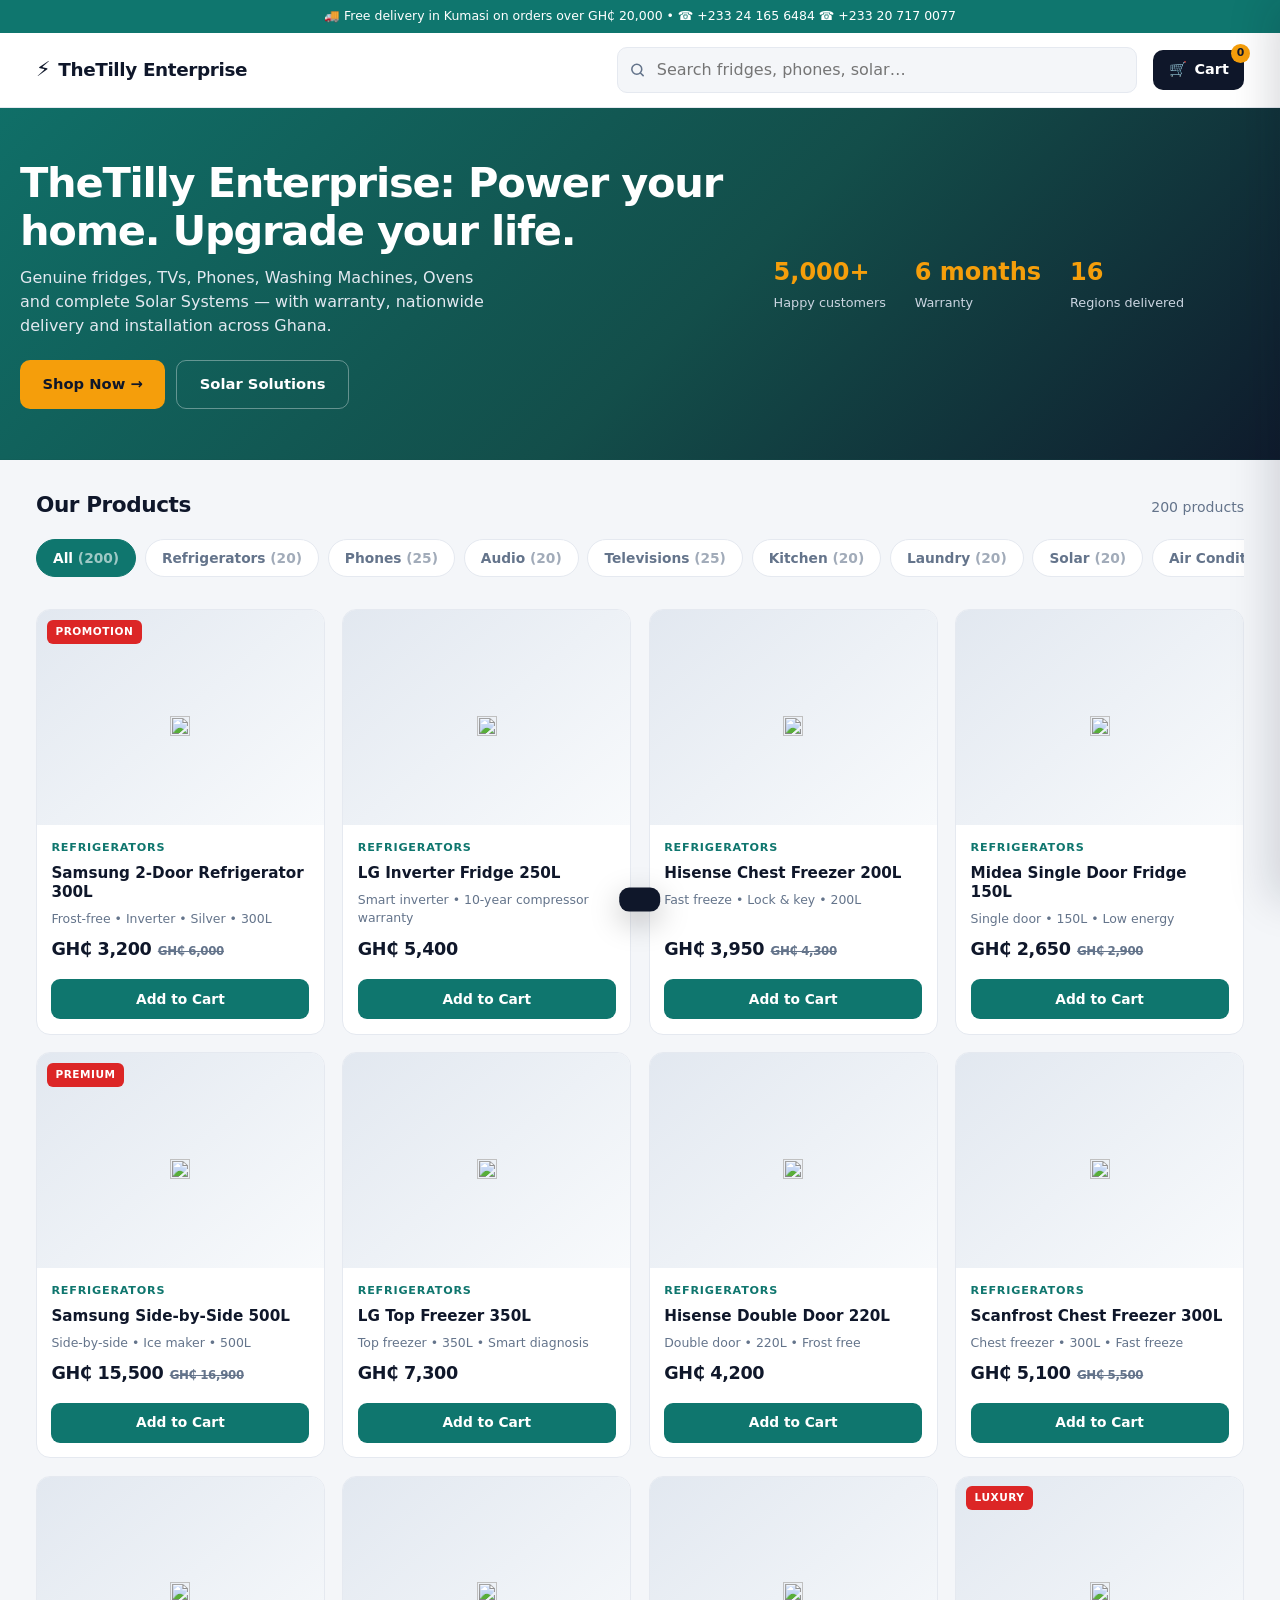
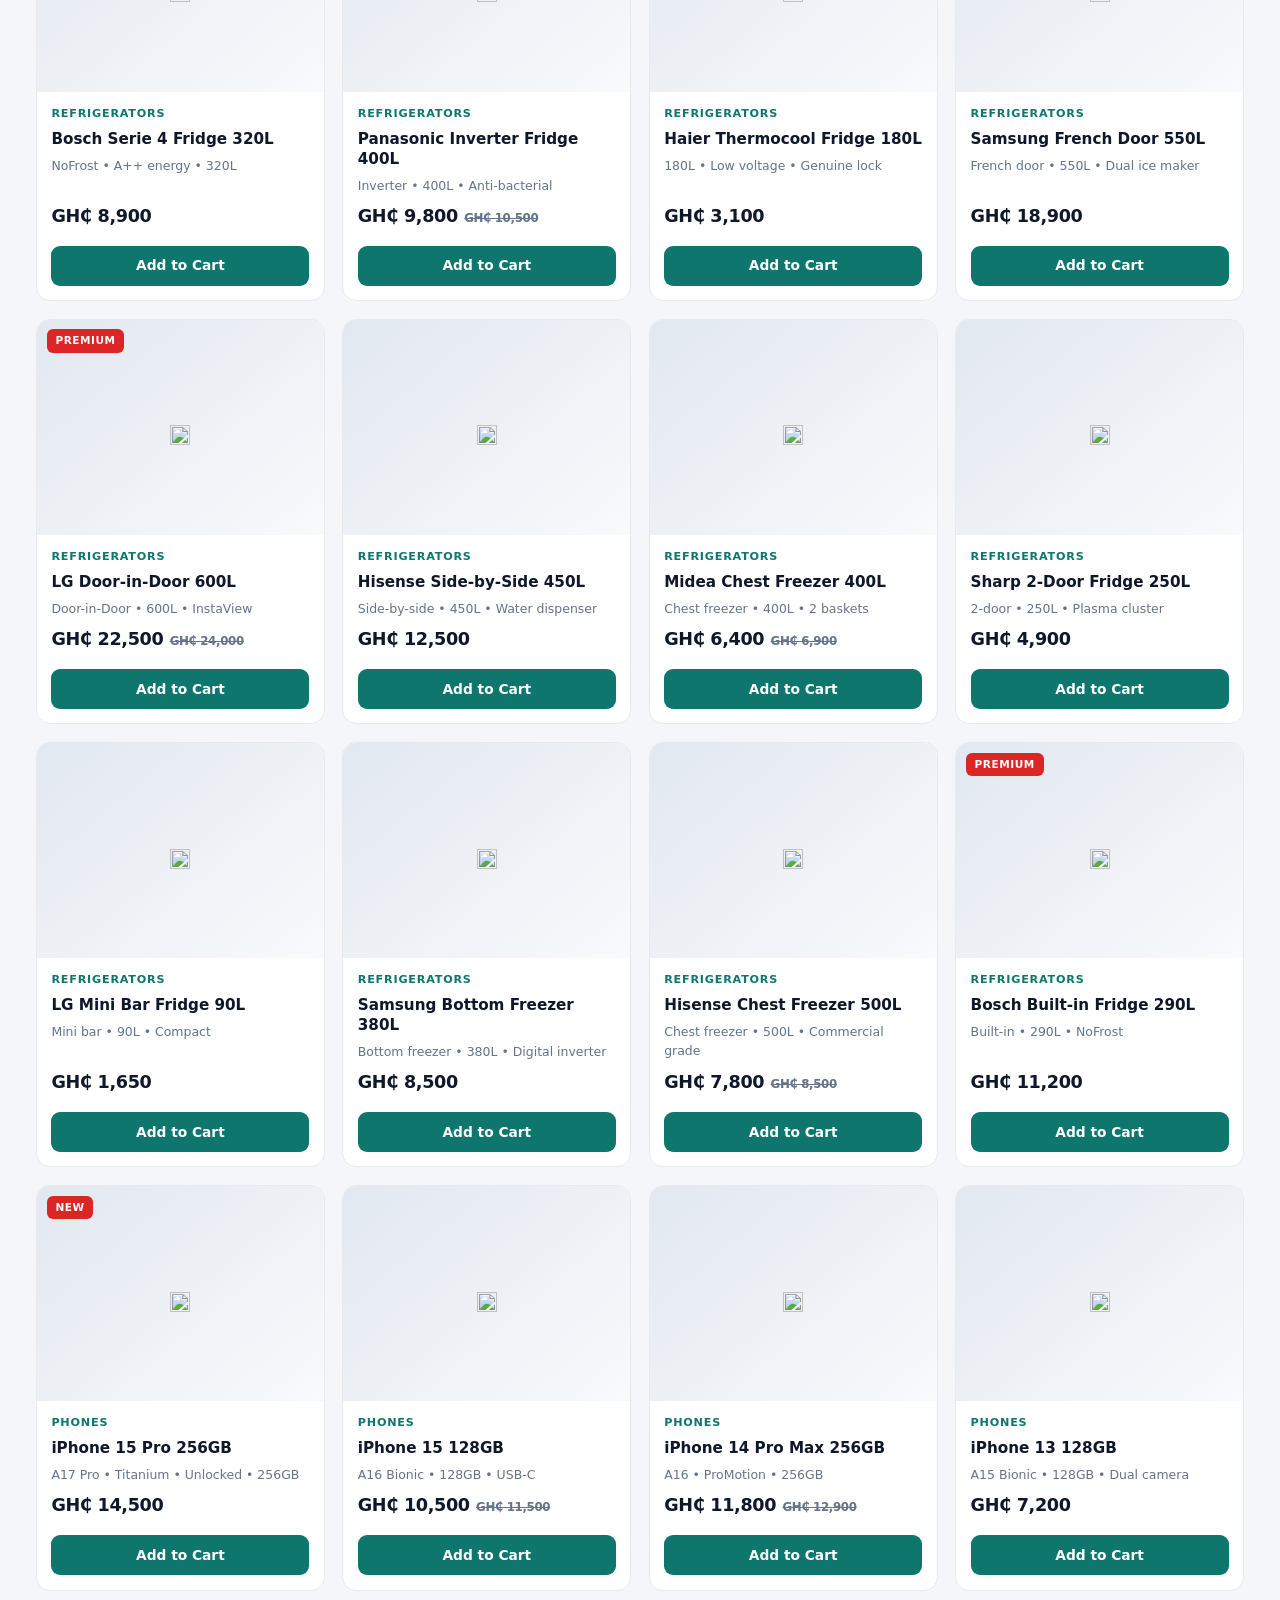
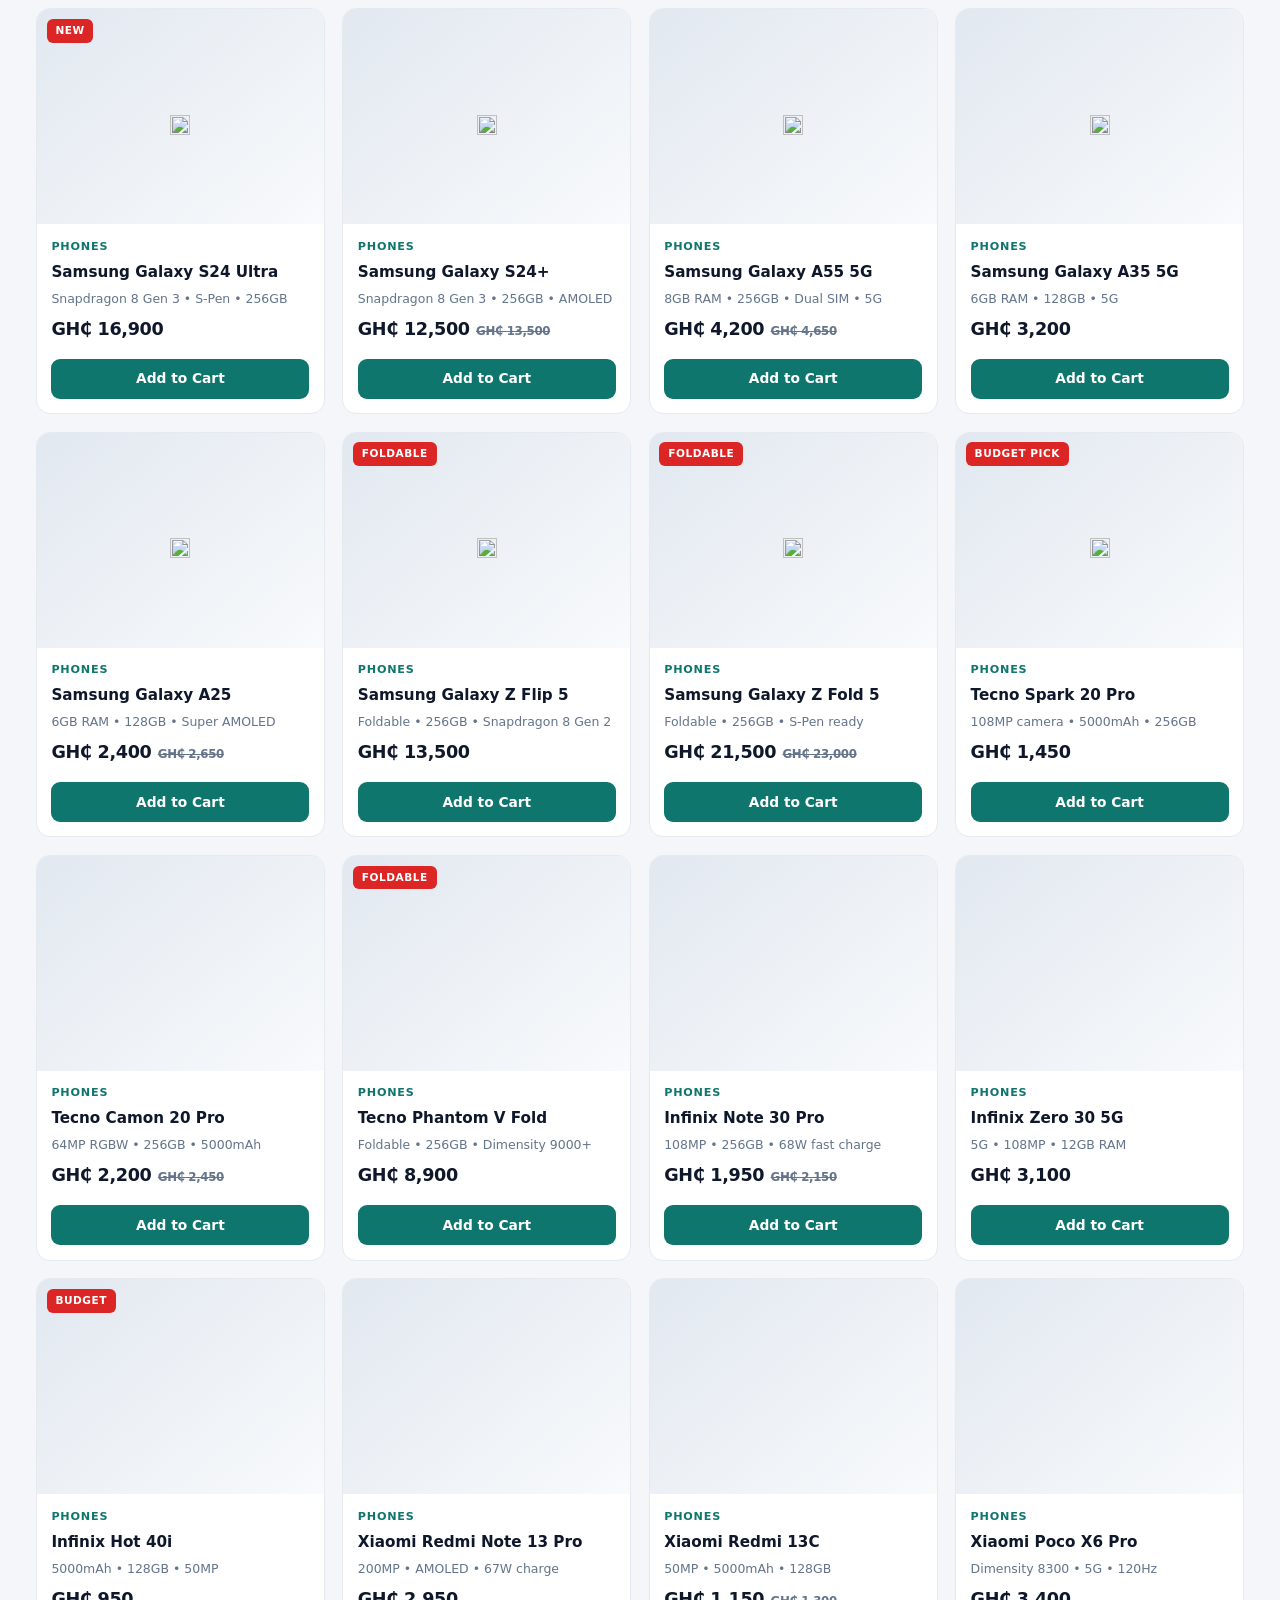
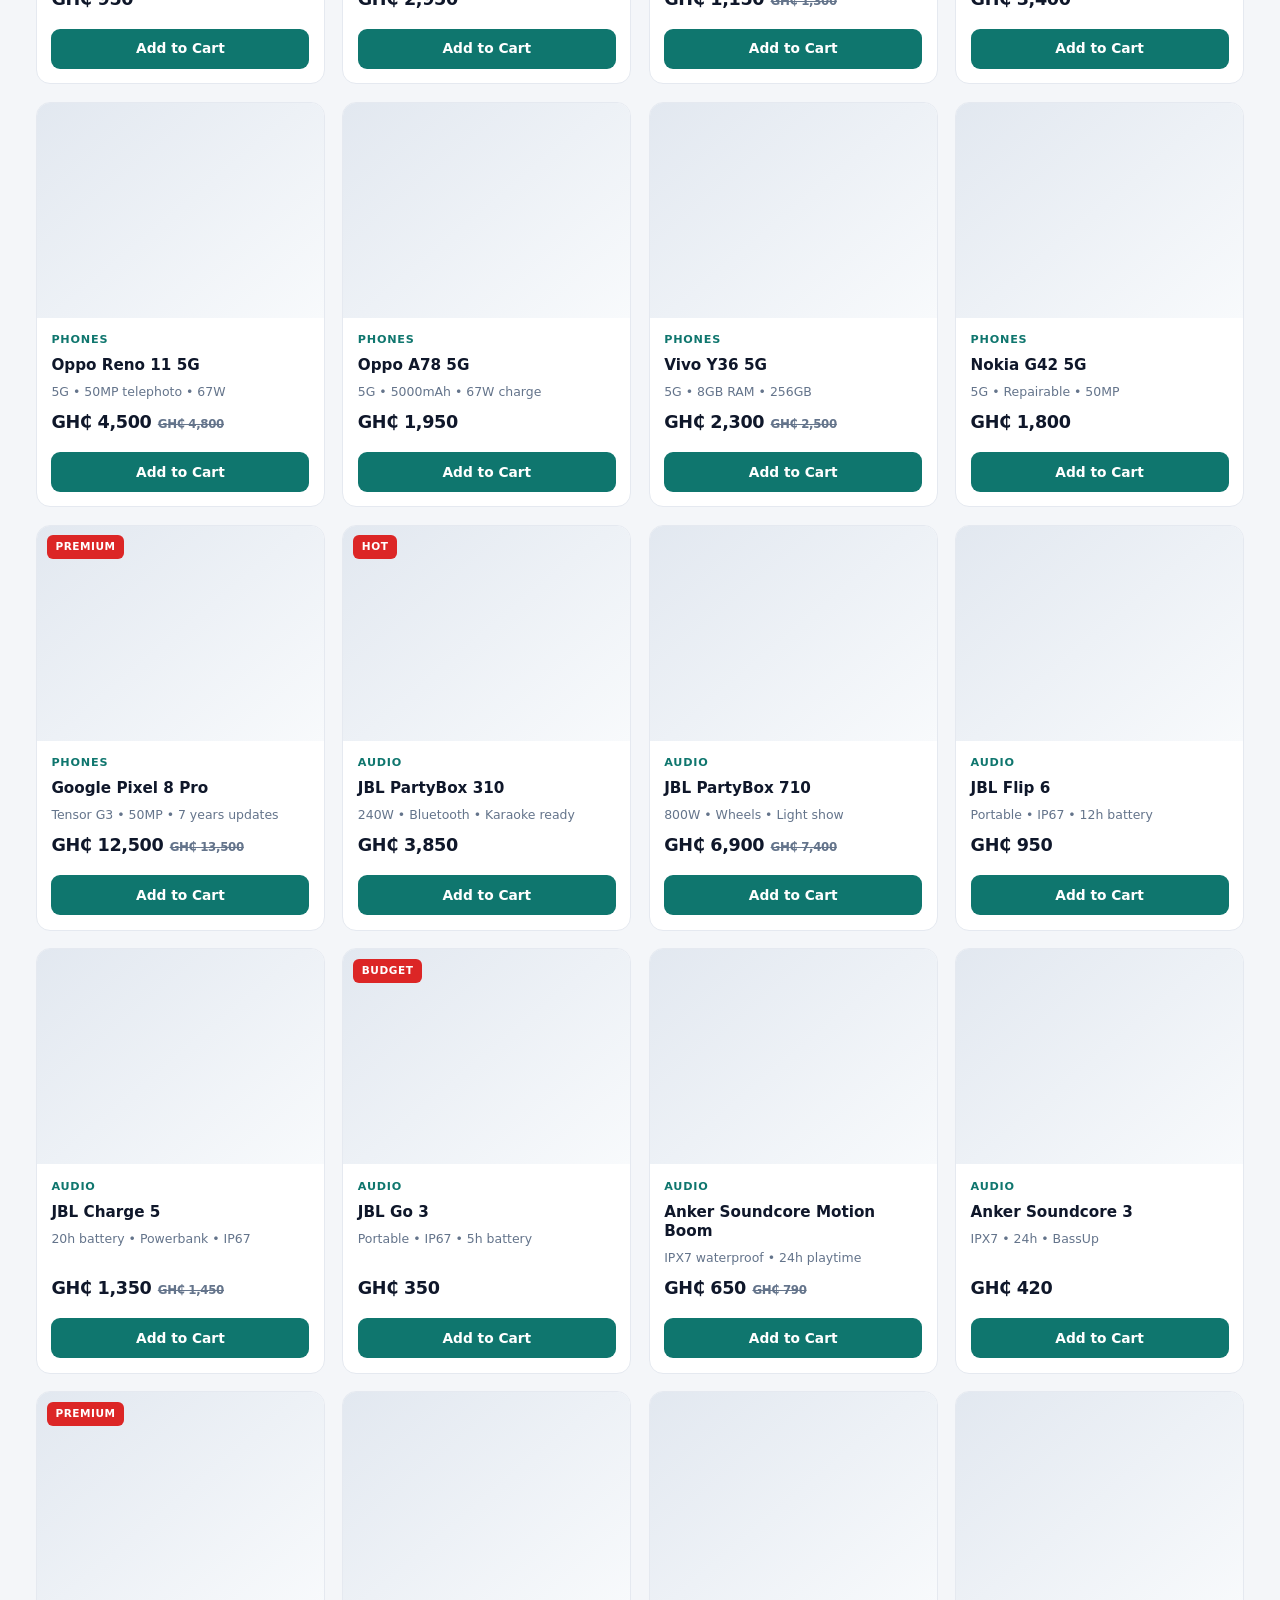
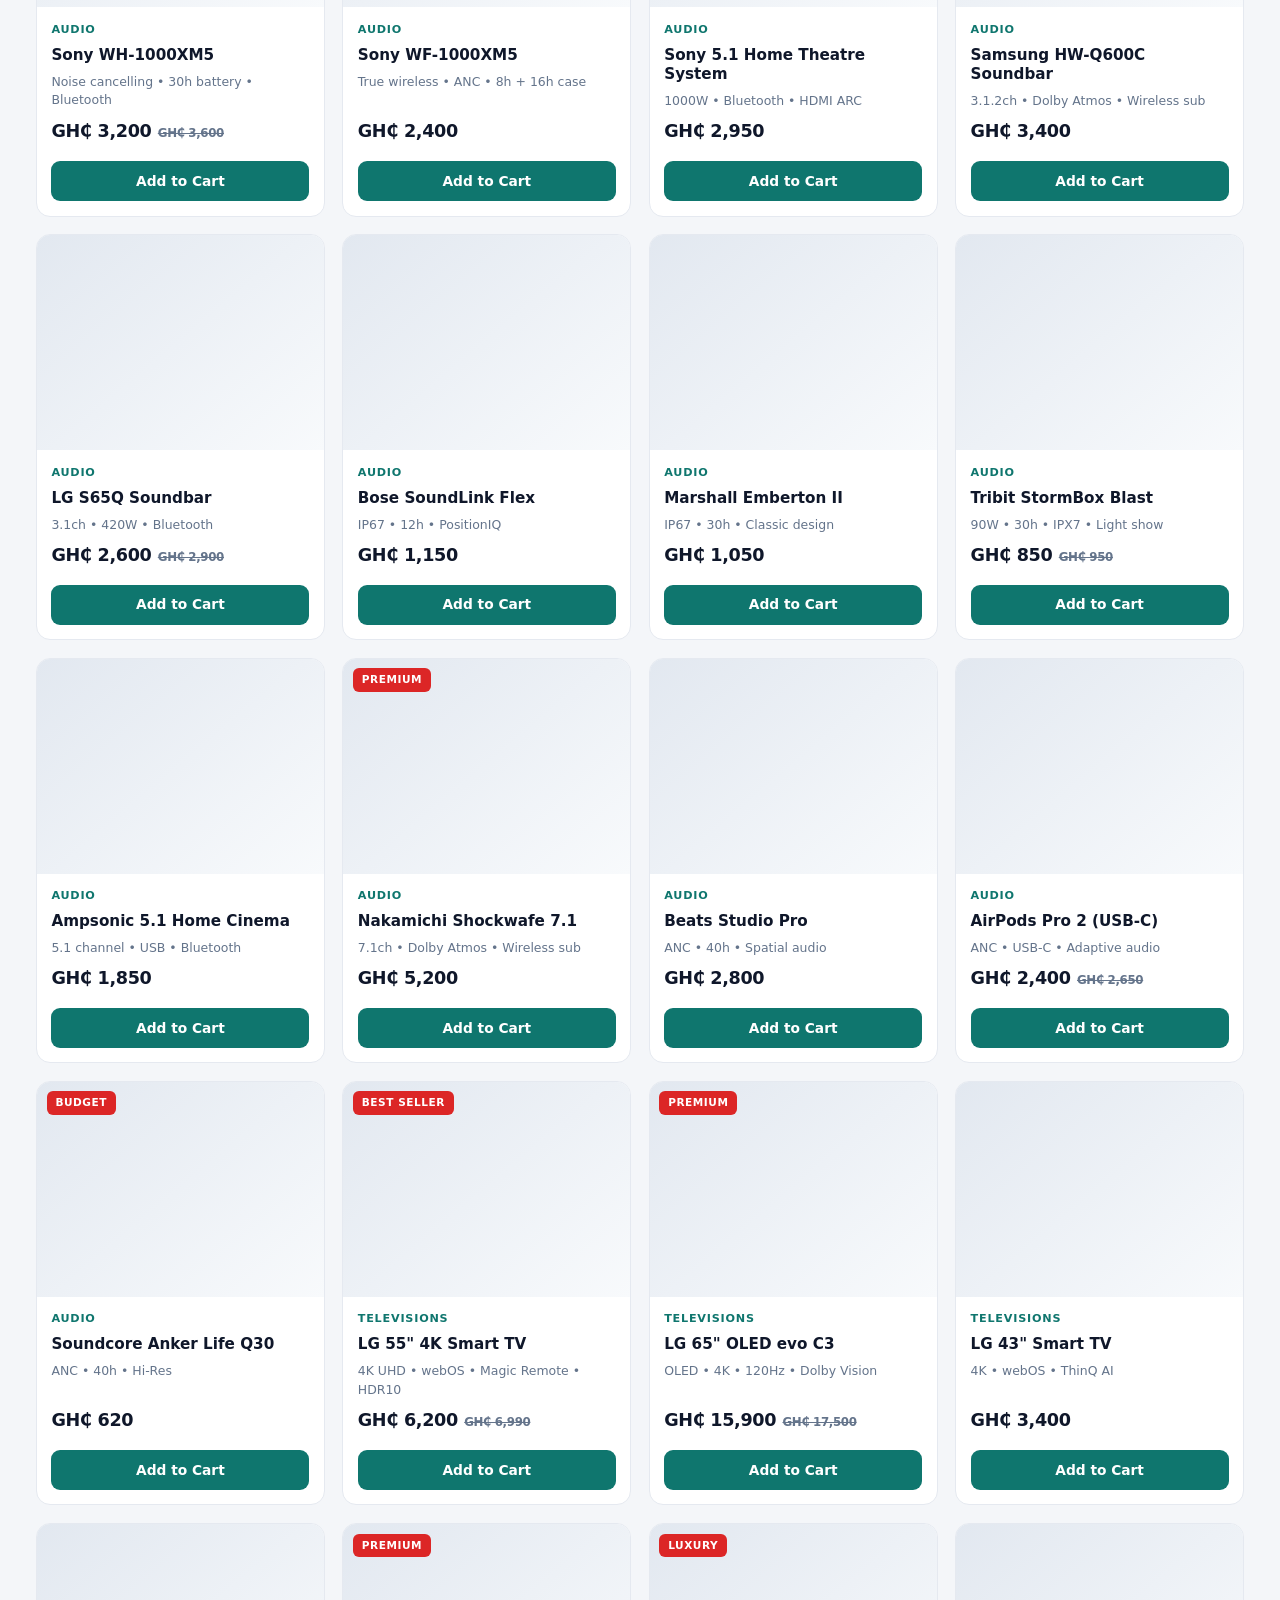
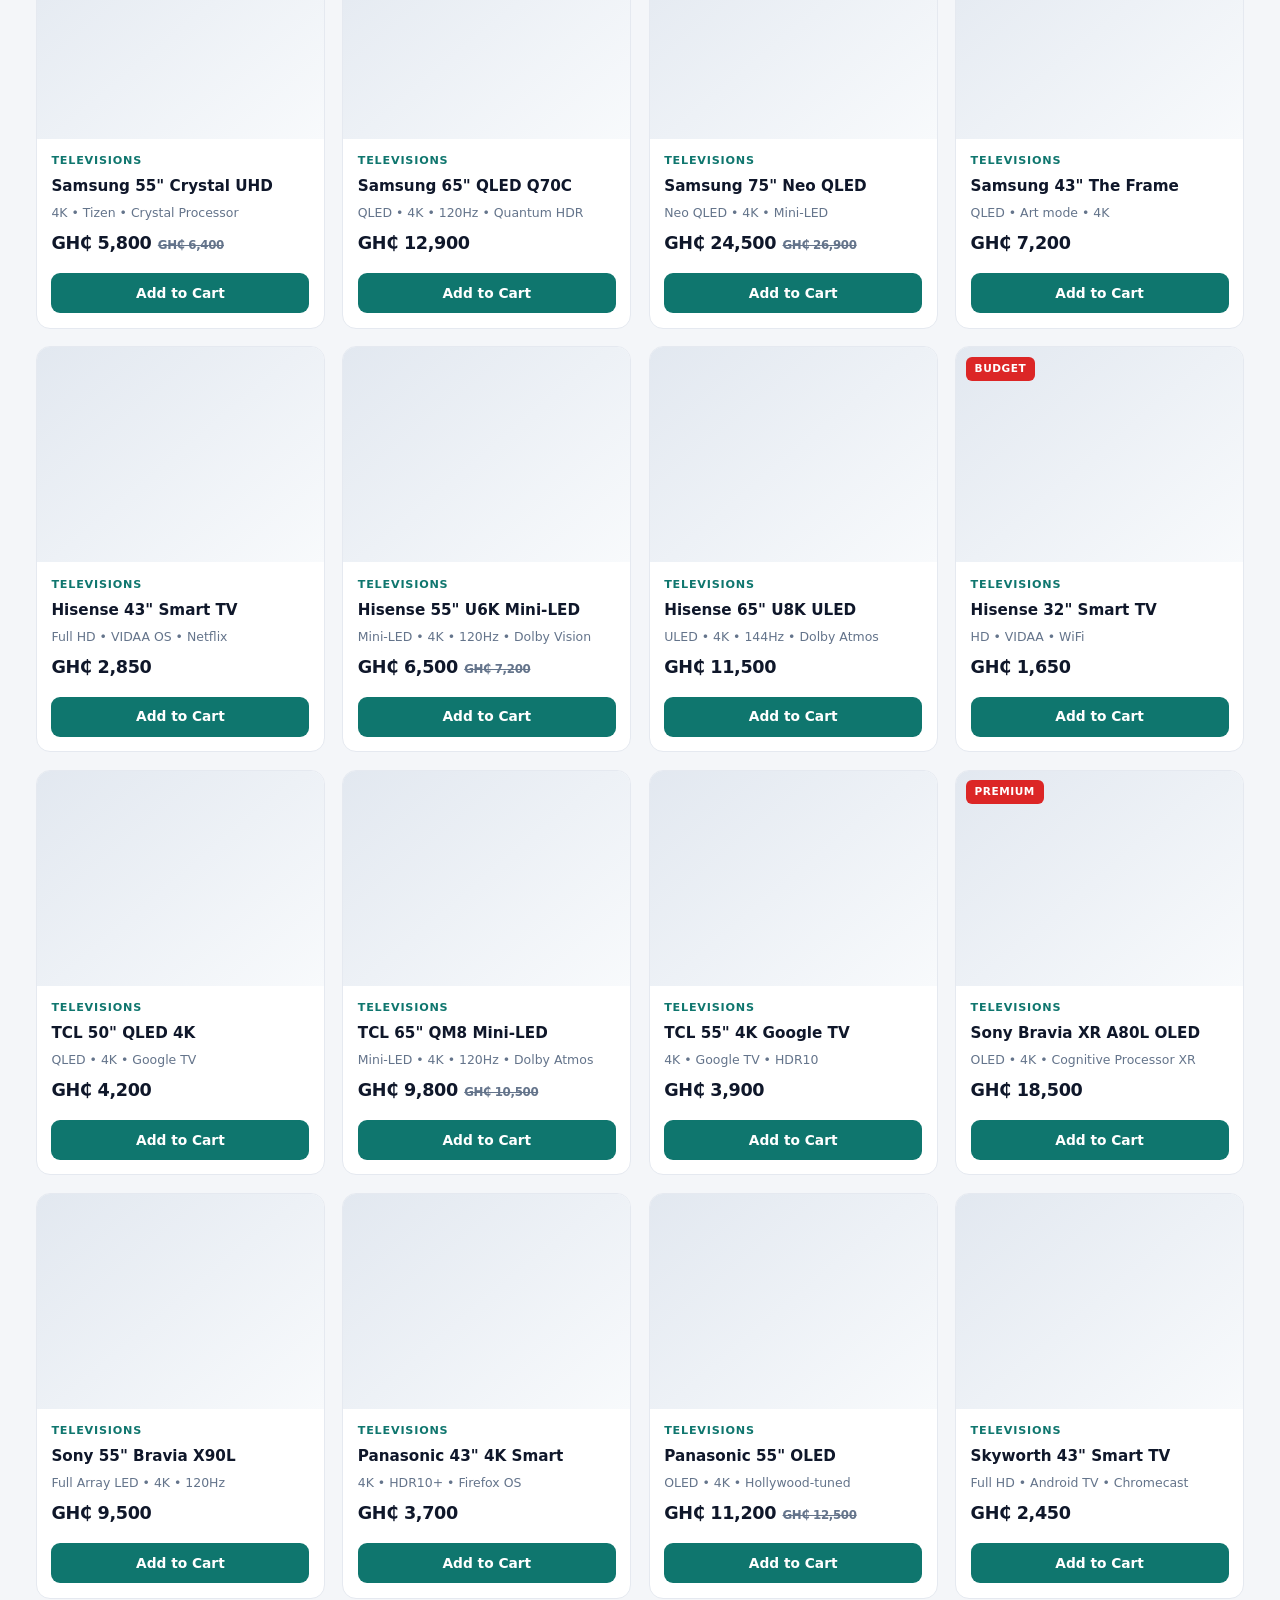
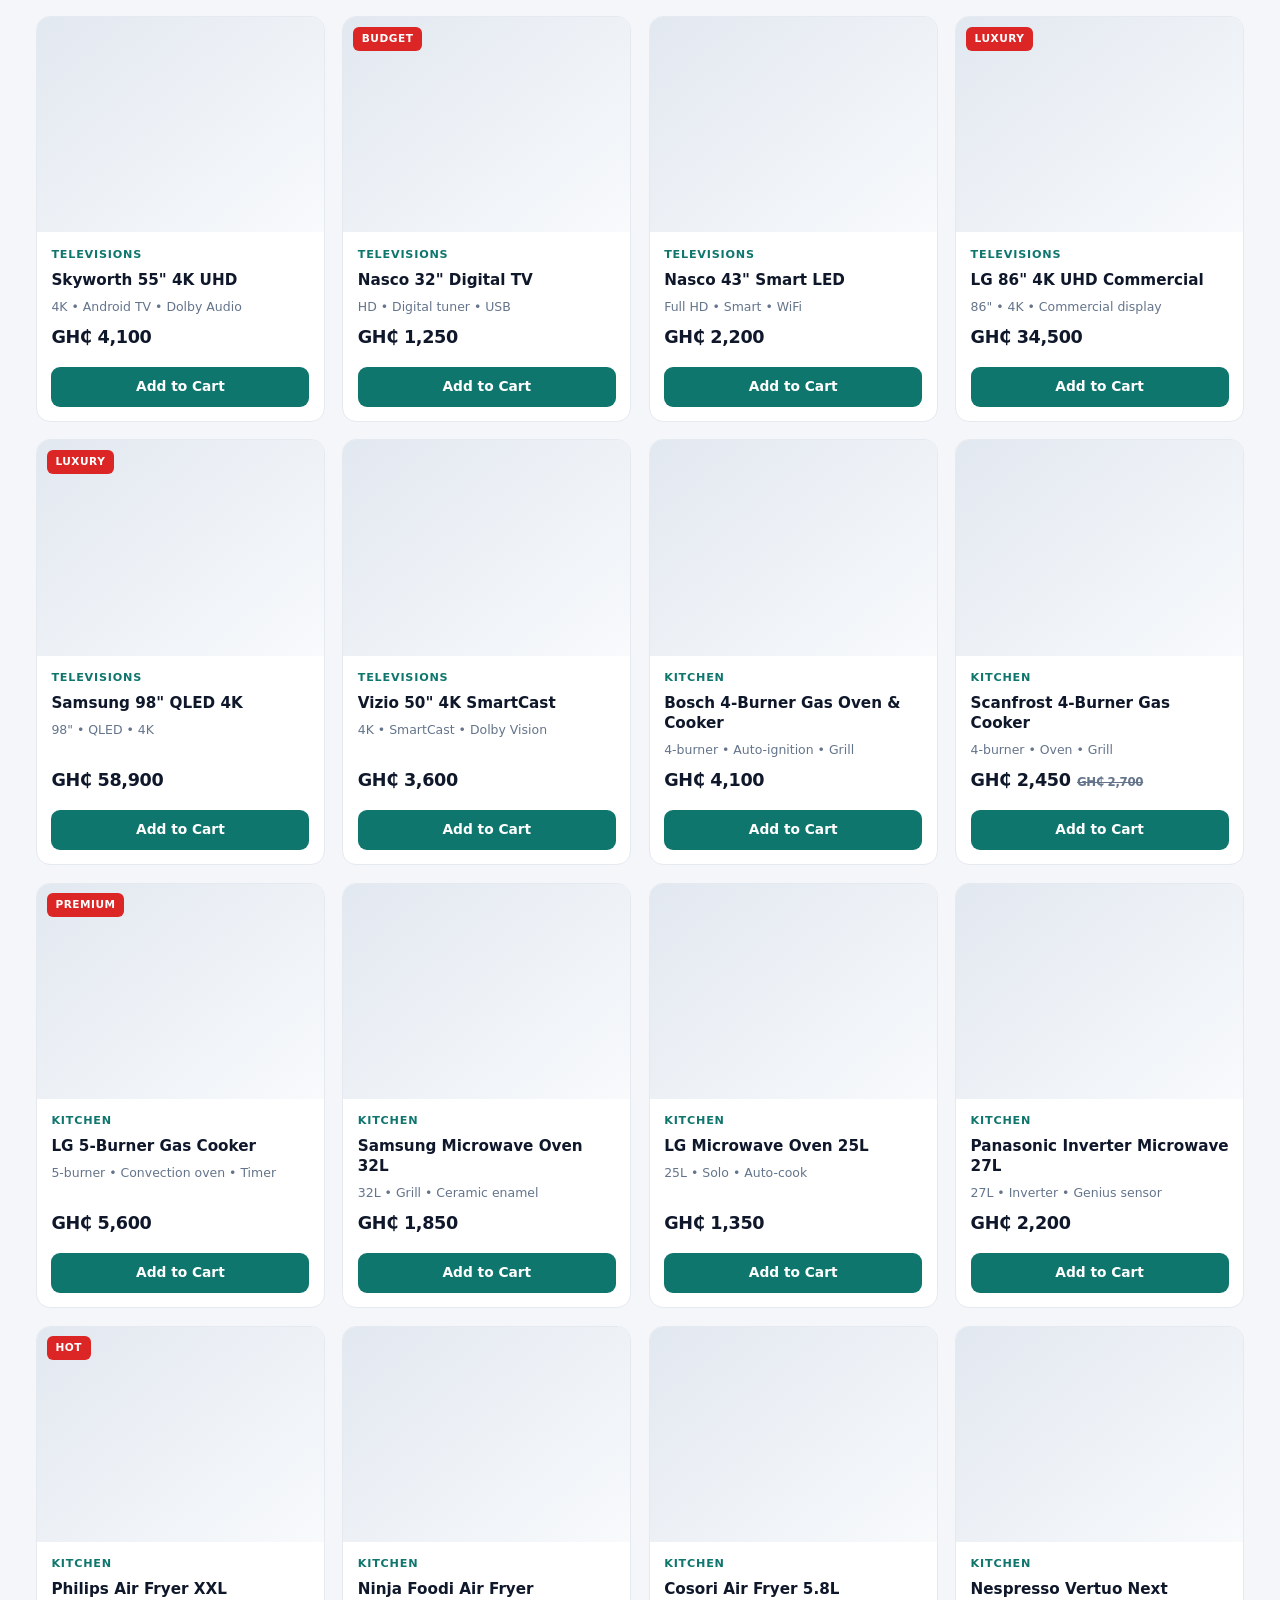
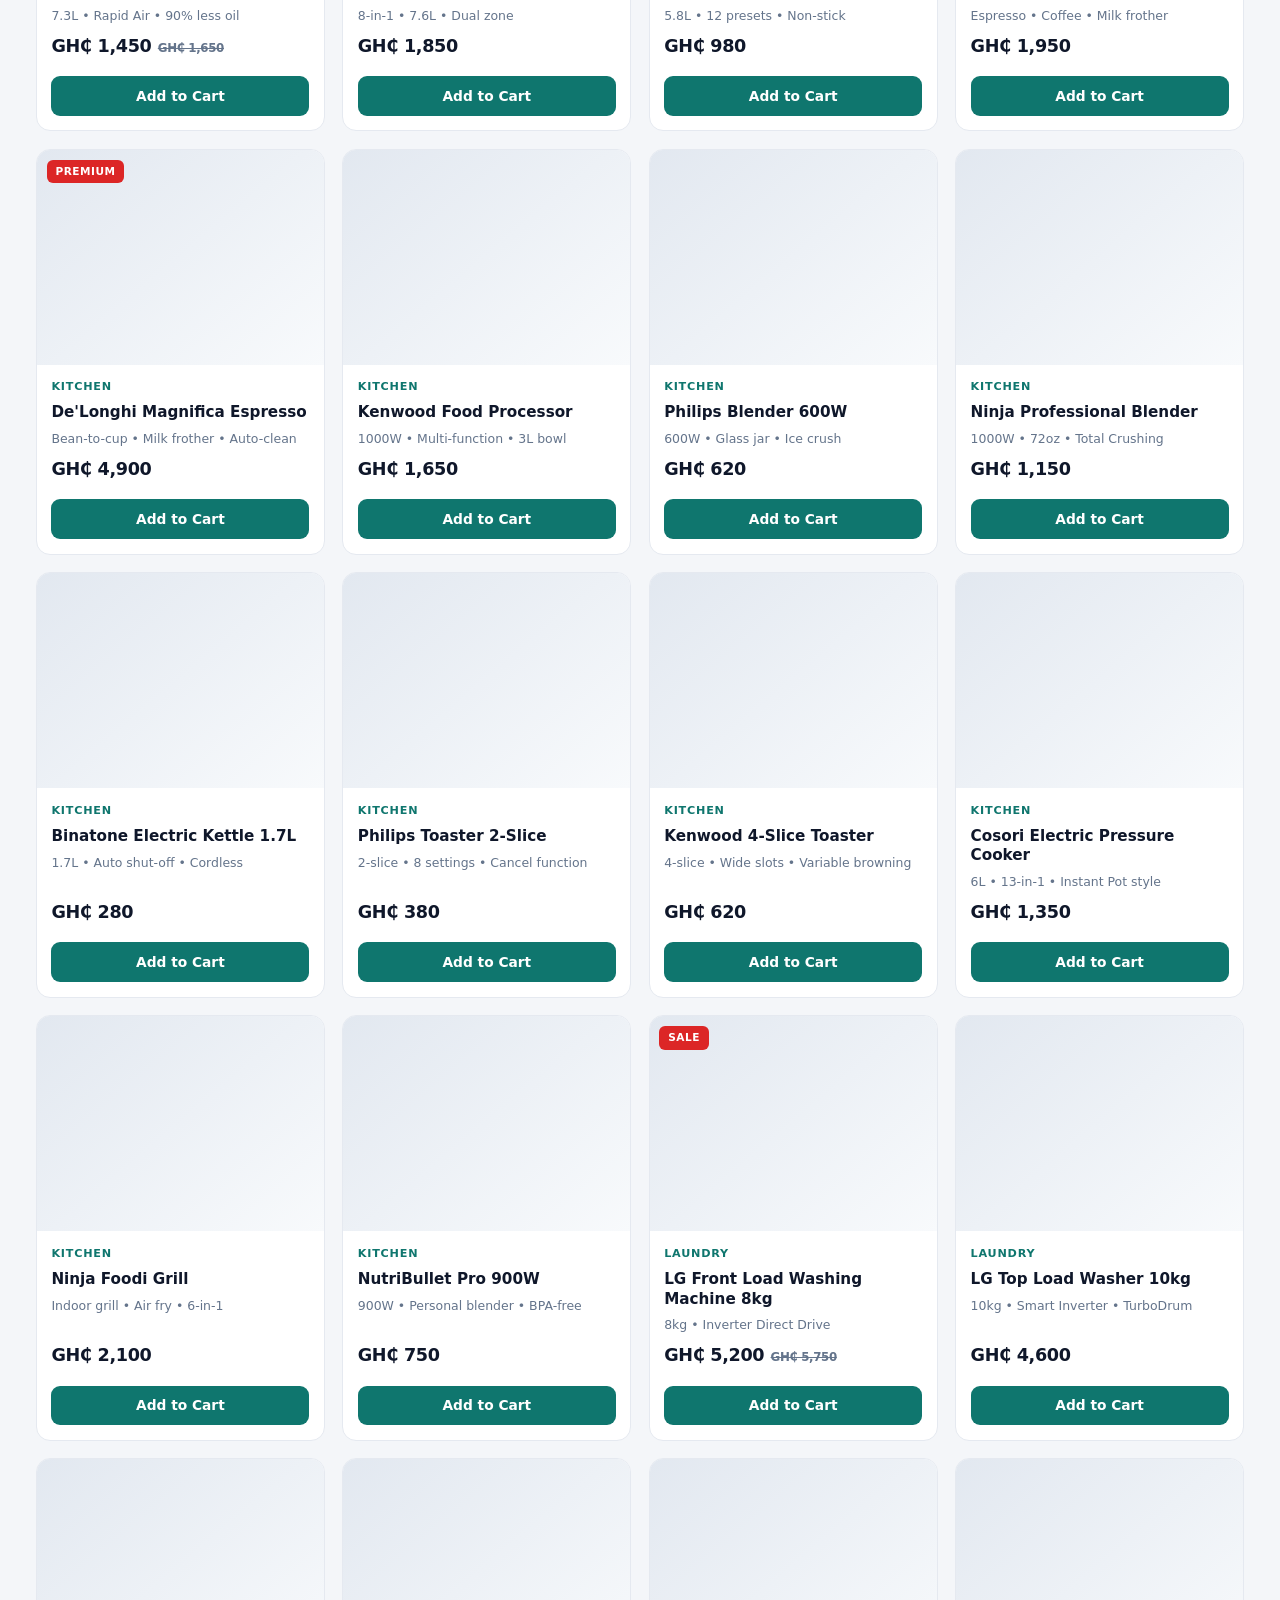
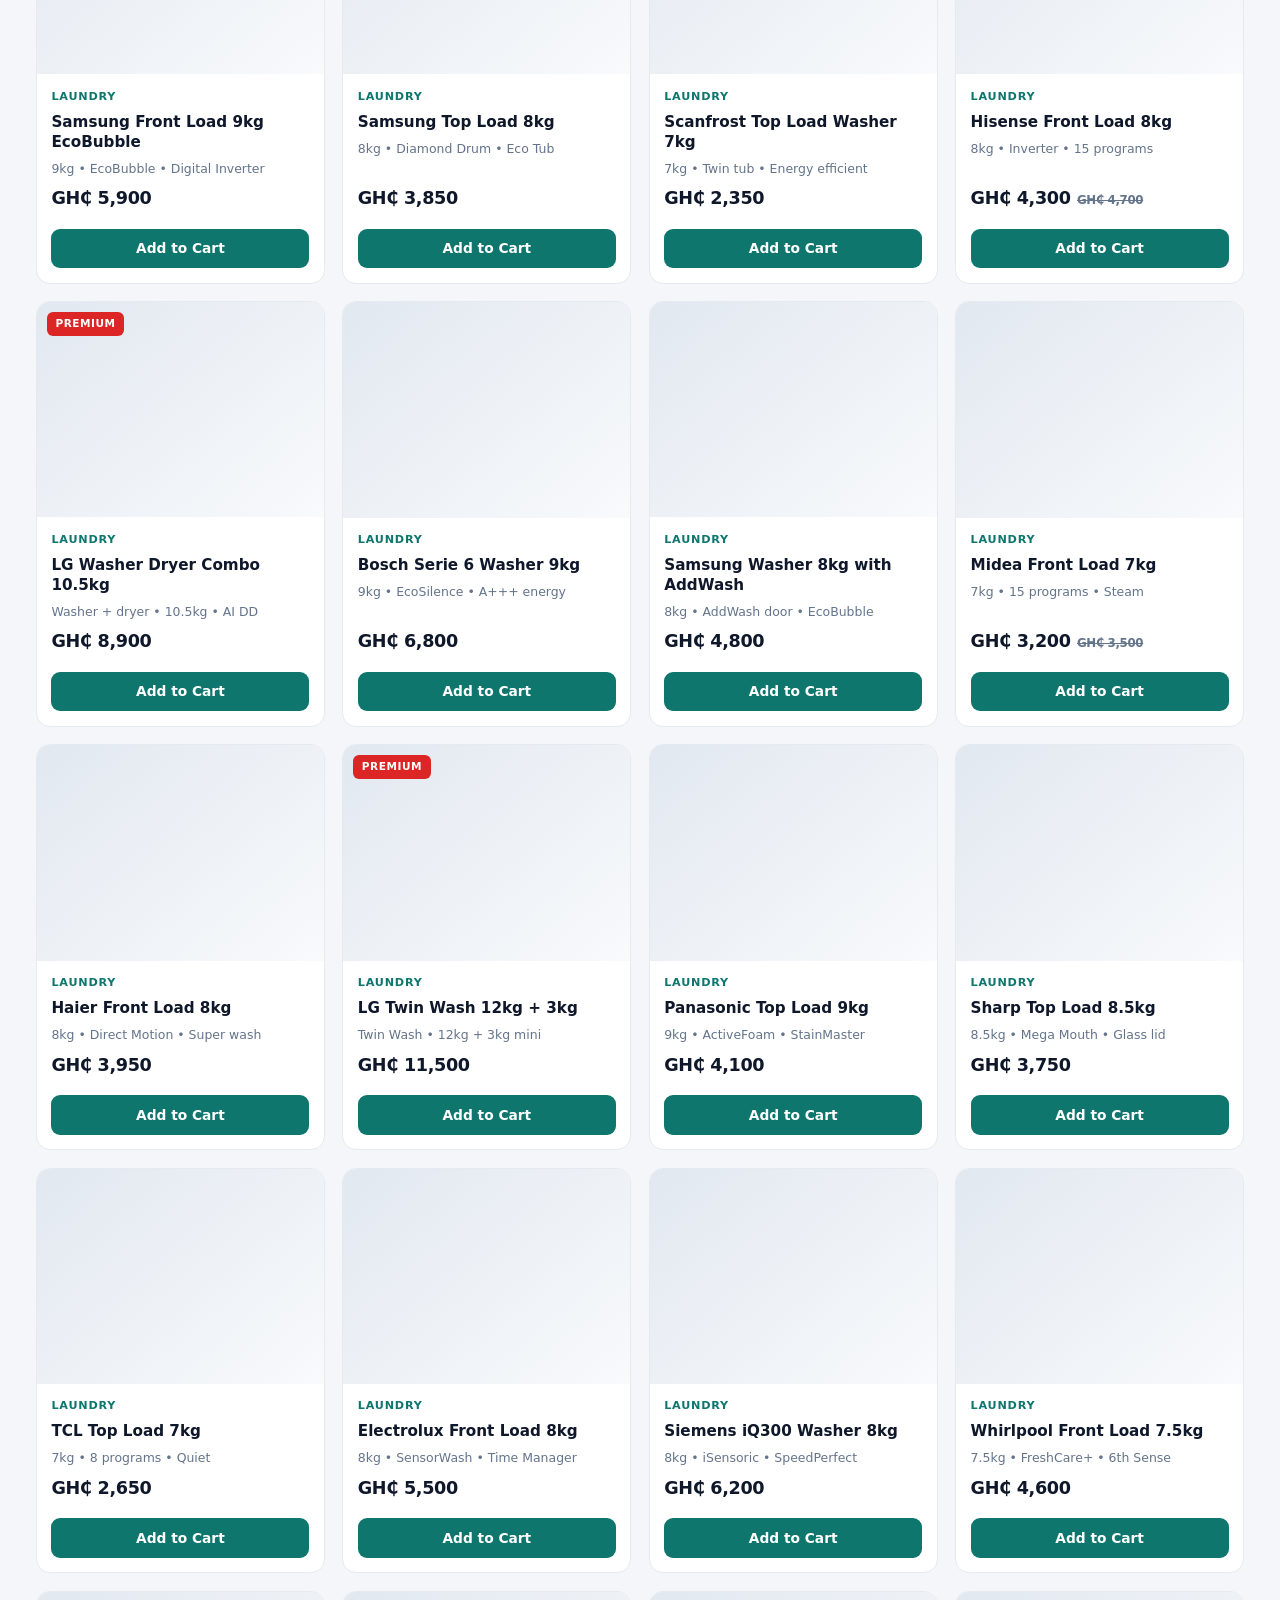
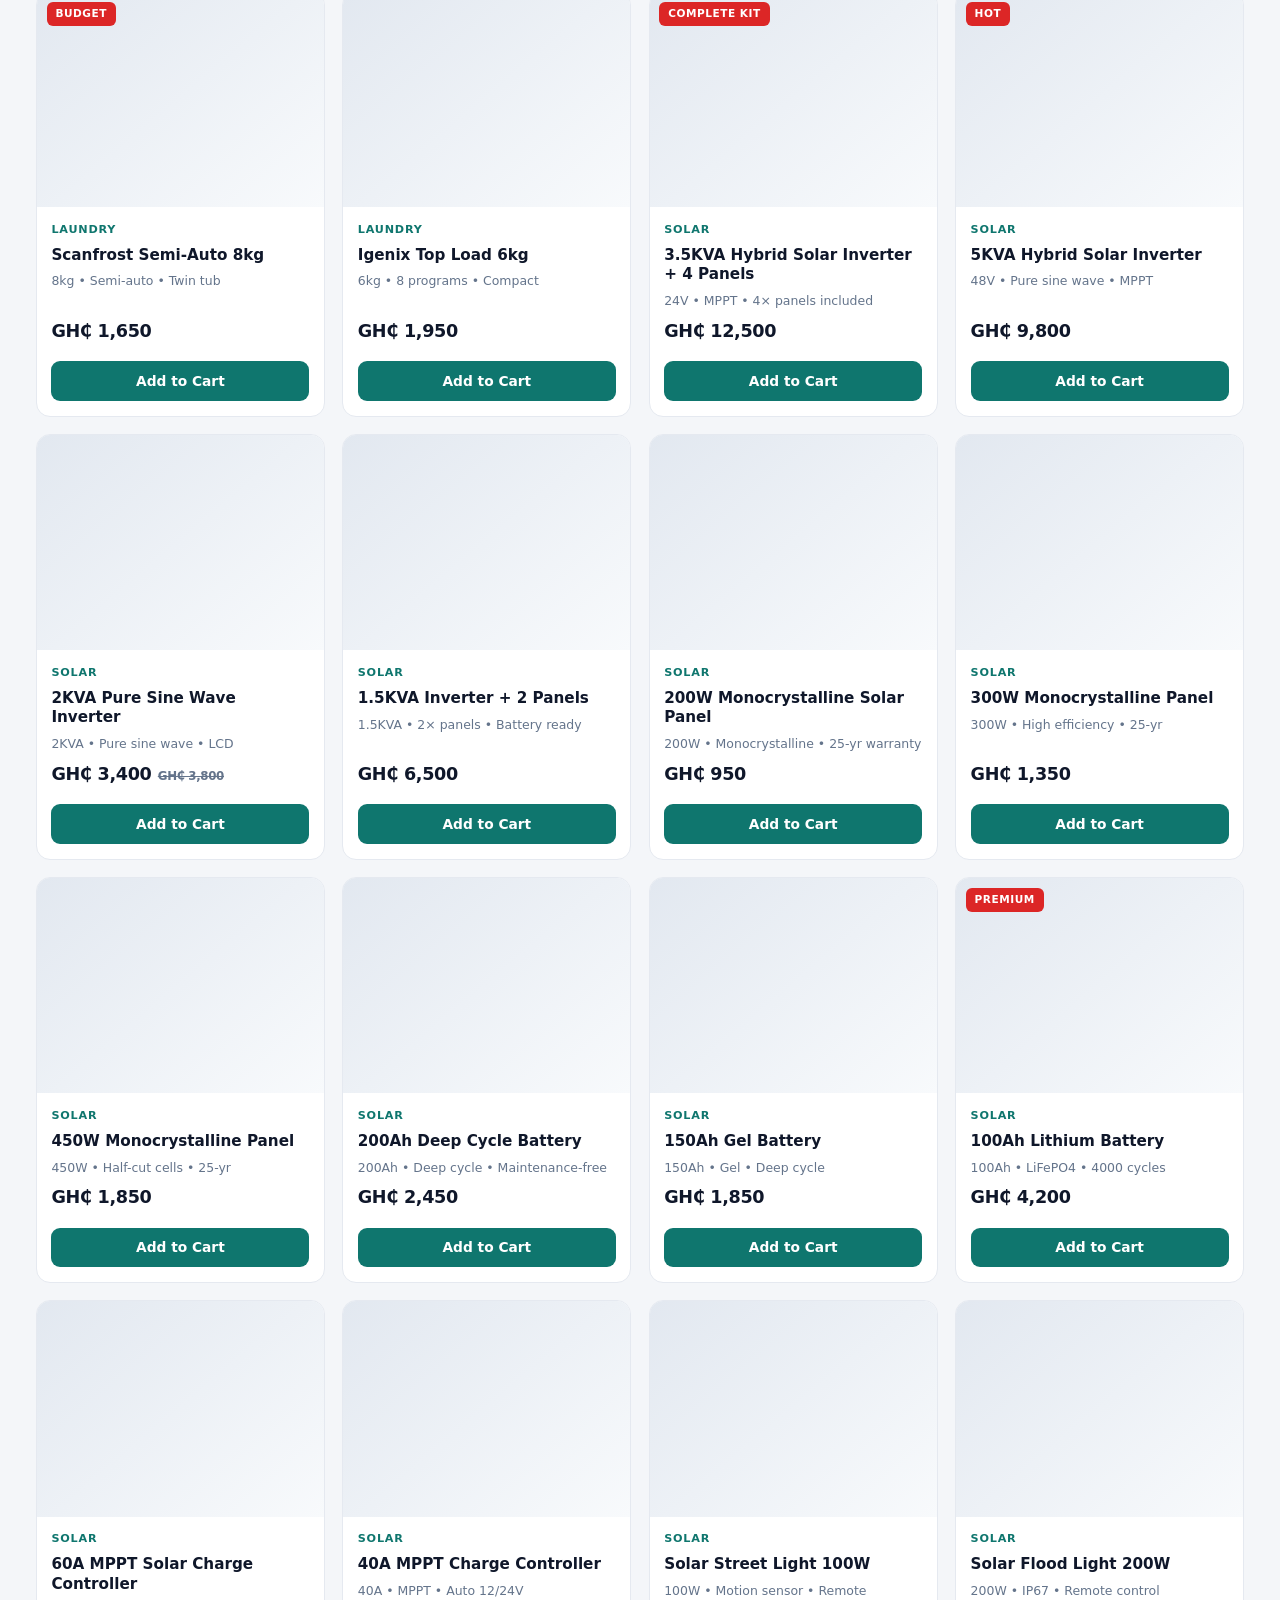
==== index.html @ ae7f3869 "First commit" ====
<!DOCTYPE html>
<html lang="en">
<head>
<meta charset="UTF-8" />
<meta name="viewport" content="width=device-width, initial-scale=1" />
<meta http-equiv="Content-Security-Policy"
      content="default-src 'self'; script-src 'self'; style-src 'self' 'unsafe-inline'; img-src 'self' data: blob: https:; connect-src 'self' https://wa.me; form-action 'none'; base-uri 'self'; object-src 'none'; frame-src 'none';" />
<meta name="referrer" content="strict-origin-when-cross-origin" />
<title>TheTilly Enterprise — Electronics & Home Appliances in Ghana</title>
<link rel="stylesheet" href="css/styles.css" />
</head>
<body>

<header>
  <div class="topbar" id="topbar"></div>
  <nav class="nav">
    <a href="index.html" class="logo">
      <span class="ico">⚡</span>
      <span id="logoName">TheTilly Enterprise</span>
    </a>
    <div class="search">
      <svg width="17" height="17" viewBox="0 0 24 24" fill="none" stroke="currentColor"
           stroke-width="2.2" stroke-linecap="round" aria-hidden="true">
        <circle cx="11" cy="11" r="7"/><path d="M20 20l-3.5-3.5"/>
      </svg>
      <input id="search" type="search" placeholder="Search fridges, phones, solar…"
             aria-label="Search products" autocomplete="off" />
    </div>
    <button class="cart-btn" id="openCart" aria-label="Open cart">
      🛒 <span class="label">Cart</span>
      <span class="badge" id="badge">0</span>
    </button>
  </nav>
</header>

<section class="hero">
  <div class="hero-inner">
    <div>
      <h1 id="heroTitle"></h1>
      <p id="heroText"></p>
      <div class="hero-cta">
        <a href="#shop" class="btn btn-primary">Shop Now →</a>
        <a href="#shop" class="btn btn-ghost">Solar Solutions</a>
      </div>
    </div>
    <div class="hero-stats">
      <div class="stat"><strong>5,000+</strong><span>Happy customers</span></div>
      <div class="stat"><strong>6 months</strong><span>Warranty</span></div>
      <div class="stat"><strong>16</strong><span>Regions delivered</span></div>
    </div>
  </div>
</section>

<main class="wrap" id="shop">
  <div class="section-head">
    <h2>Our Products</h2>
    <p id="count">Loading…</p>
  </div>
  <div class="chips" id="chips"></div>
  <div class="grid" id="grid"></div>
</main>

<div class="modal-back" id="productView" hidden>
  <div class="product-view" role="dialog" aria-modal="true" aria-labelledby="pvName">
    <button class="pv-close" id="pvClose" aria-label="Close">&times;</button>
    <div class="pv-grid">
      <div class="pv-image" id="pvImage"></div>
      <div class="pv-info">
        <div class="pv-cat" id="pvCat"></div>
        <h2 class="pv-name" id="pvName"></h2>
        <div class="pv-specs" id="pvSpecs"></div>
        <div class="pv-price-row">
          <div class="pv-price" id="pvPrice"></div>
          <div class="pv-old" id="pvOld"></div>
        </div>
        <p class="pv-desc" id="pvDesc"></p>
        <div class="pv-qty">
          <span>Quantity</span>
          <div class="pv-qty-controls">
            <button id="pvDec" aria-label="Decrease">−</button>
            <span id="pvQty">1</span>
            <button id="pvInc" aria-label="Increase">+</button>
          </div>
        </div>
        <button class="pv-add" id="pvAdd">🛒 Add to Cart</button>
        <div class="pv-note">✓ Nationwide delivery across Ghana &nbsp;•&nbsp; ✓ 2-year warranty &nbsp;•&nbsp; ✓ Installation available</div>
      </div>
    </div>
  </div>
</div>

<div class="overlay" id="overlay"></div>
<aside class="drawer" id="drawer" aria-label="Shopping cart">
  <div class="drawer-head">
    <h3>Your Cart</h3>
    <button class="close" id="closeCart" aria-label="Close cart">&times;</button>
  </div>
  <div class="items" id="items"></div>
  <div class="drawer-foot">
    <div class="row"><span>Subtotal</span><span id="subtotal">GH₵ 0</span></div>
    <div class="row"><span>Delivery</span><span>Calculated at checkout</span></div>
    <div class="row total"><span>Total</span><span id="total">GH₵ 0</span></div>
    <button class="checkout" id="checkout" disabled>💬 Checkout on WhatsApp</button>
  </div>
</aside>

<footer>
  <div class="foot-inner">
    <div>
      <h4 id="footName"></h4>
      <p>Your trusted plug for home appliances, electronics and solar power solutions across Ghana.</p>
    </div>
    <div>
      <h4>Shop</h4>
      <ul>
        <li><a href="#shop">Refrigerators</a></li>
        <li><a href="#shop">Televisions</a></li>
        <li><a href="#shop">Phones</a></li>
        <li><a href="#shop">Solar &amp; Inverters</a></li>
      </ul>
    </div>
    <div>
      <h4>Support</h4>
      <ul>
        <li><a href="#">Delivery Info</a></li>
        <li><a href="#">Warranty &amp; Returns</a></li>
        <li><a href="#">Installation</a></li>
        <li><a href="#">Contact Us</a></li>
      </ul>
    </div>
    <div>
      <h4>Contact</h4>
      <ul>
        <li>📍 Adwenasi-Kwadaso,  Street, Kumasi</li>
        <li>☎️ +233 24 165 6484</li>
        <li>☎️ +233 20 717 0077</li>
        <li>✉️ sales@thetillyenterprise.com.gh</li>
      </ul>
    </div>
  </div>
  <div class="copy">
    <span>© <span id="year"></span> <span id="footCopy"></span>. All rights reserved.</span>
    <a class="admin-link" href="admin.html" rel="nofollow">🔒 Admin</a>
  </div>
</footer>

<div class="toast" id="toast" role="status" aria-live="polite"></div>

<script src="js/config.js"></script>
<script src="js/security.js"></script>
<script src="js/store.js"></script>
<script src="js/app.js"></script>
</body>
</html>
---- css/styles.css ----
[hidden]{display:none !important}

:root{
  --bg:#f4f6f9; --card:#fff; --ink:#0f172a; --muted:#64748b; --line:#e5e9f0;
  --brand:#0f766e; --brand-dark:#115e59; --accent:#f59e0b; --danger:#dc2626;
  --radius:14px; --shadow:0 1px 2px rgba(15,23,42,.05), 0 8px 24px rgba(15,23,42,.07);
}
*{box-sizing:border-box;margin:0;padding:0}
body{font-family:system-ui,-apple-system,"Segoe UI",Roboto,sans-serif;background:var(--bg);color:var(--ink);line-height:1.5;-webkit-font-smoothing:antialiased}
body.locked{overflow:hidden}
img{max-width:100%;display:block}
button{font:inherit;cursor:pointer;border:none;background:none;color:inherit}
input,select,textarea{font:inherit}
a{color:inherit}

header{position:sticky;top:0;z-index:50;background:#fff;border-bottom:1px solid var(--line)}
.topbar{background:var(--brand);color:#fff;font-size:.78rem;text-align:center;padding:.45rem 1rem}
.nav{max-width:1240px;margin:0 auto;padding:.85rem 1rem;display:flex;align-items:center;gap:1rem}
.logo{display:flex;align-items:center;gap:.5rem;font-weight:800;font-size:1.15rem;letter-spacing:-.02em;white-space:nowrap;text-decoration:none;color:var(--ink)}
.logo .ico{font-size:1.3rem}
.search{flex:1;position:relative;max-width:520px;margin-left:auto}
.search input{width:100%;padding:.65rem .9rem .65rem 2.4rem;border:1px solid var(--line);border-radius:10px;background:var(--bg);outline:none;transition:.15s}
.search input:focus{border-color:var(--brand);background:#fff;box-shadow:0 0 0 3px rgba(15,118,110,.12)}
.search svg{position:absolute;left:.75rem;top:50%;transform:translateY(-50%);color:var(--muted)}
.cart-btn{position:relative;display:flex;align-items:center;gap:.5rem;background:var(--ink);color:#fff;padding:.6rem .95rem;border-radius:10px;font-weight:600;font-size:.9rem;transition:.15s}
.cart-btn:hover{background:#1e293b}
.badge{position:absolute;top:-6px;right:-6px;background:var(--accent);color:#0f172a;font-size:.68rem;font-weight:800;min-width:19px;height:19px;border-radius:99px;display:grid;place-items:center;padding:0 5px;transition:transform .25s}

.hero{
  background-color:#134e4a;
  background-image:linear-gradient(135deg,#0f766e 0%,#134e4a 55%,#0f172a 100%);
  background-size:cover; background-position:center;
  color:#fff; padding:3.2rem 1rem; position:relative;
}
.hero-inner{max-width:1240px;margin:0 auto;display:grid;gap:1.5rem;grid-template-columns:1.2fr .8fr;align-items:center}
.hero h1{font-size:clamp(1.7rem,4vw,2.6rem);line-height:1.15;letter-spacing:-.03em;margin-bottom:.7rem;white-space:pre-line}
.hero p{color:#e2e8f0;max-width:46ch;margin-bottom:1.4rem;white-space:pre-line}
.hero-cta{display:flex;gap:.7rem;flex-wrap:wrap}
.btn{padding:.75rem 1.4rem;border-radius:10px;font-weight:700;font-size:.92rem;transition:.15s;display:inline-flex;align-items:center;gap:.5rem;text-decoration:none}
.btn-primary{background:var(--accent);color:#0f172a}
.btn-primary:hover{background:#fbbf24;transform:translateY(-1px)}
.btn-ghost{border:1.5px solid rgba(255,255,255,.35);color:#fff}
.btn-ghost:hover{background:rgba(255,255,255,.1)}
.hero-stats{display:flex;gap:1.8rem;flex-wrap:wrap}
.stat strong{display:block;font-size:1.5rem;color:var(--accent)}
.stat span{font-size:.8rem;color:#cbd5e1}

.wrap{max-width:1240px;margin:0 auto;padding:1.8rem 1rem 4rem}
.section-head{display:flex;align-items:baseline;justify-content:space-between;gap:1rem;margin-bottom:1.1rem;flex-wrap:wrap}
.section-head h2{font-size:1.35rem;letter-spacing:-.02em}
.section-head p{color:var(--muted);font-size:.88rem}

.chips{display:flex;gap:.55rem;overflow-x:auto;padding-bottom:.6rem;margin-bottom:1.4rem;scrollbar-width:none}
.chips::-webkit-scrollbar{display:none}
.chip{padding:.5rem 1rem;border-radius:99px;background:#fff;border:1px solid var(--line);font-size:.86rem;font-weight:600;color:var(--muted);white-space:nowrap;transition:.15s}
.chip:hover{border-color:var(--brand);color:var(--brand)}
.chip.active{background:var(--brand);border-color:var(--brand);color:#fff}

.grid{display:grid;gap:1.1rem;grid-template-columns:repeat(auto-fill,minmax(230px,1fr))}
.card{background:var(--card);border:1px solid var(--line);border-radius:var(--radius);overflow:hidden;display:flex;flex-direction:column;transition:.18s;cursor:pointer}
.card:hover{transform:translateY(-3px);box-shadow:var(--shadow);border-color:#cbd5e1}
.card:focus-visible{outline:3px solid rgba(15,118,110,.35);outline-offset:2px}
.thumb{aspect-ratio:4/3;display:grid;place-items:center;font-size:3.4rem;background:linear-gradient(140deg,#e2e8f0,#f8fafc);position:relative;overflow:hidden}
.thumb img{width:100%;height:100%;object-fit:cover;transition:.3s}
.card:hover .thumb img{transform:scale(1.05)}
.tag{position:absolute;top:.6rem;left:.6rem;background:var(--danger);color:#fff;font-size:.66rem;font-weight:800;letter-spacing:.05em;text-transform:uppercase;padding:.25rem .55rem;border-radius:6px;z-index:2}
.tag.low{background:var(--danger)}
.body{padding:.9rem;display:flex;flex-direction:column;flex:1;gap:.45rem}
.cat{font-size:.7rem;text-transform:uppercase;letter-spacing:.07em;color:var(--brand);font-weight:800}
.name{font-size:.95rem;font-weight:700;line-height:1.3}
.specs{font-size:.78rem;color:var(--muted)}
.price{margin-top:auto;font-size:1.1rem;font-weight:800;letter-spacing:-.02em}
.price small{font-size:.74rem;color:var(--muted);font-weight:600;text-decoration:line-through;margin-left:.4rem}
.add{margin-top:.6rem;width:100%;padding:.6rem;border-radius:9px;background:var(--brand);color:#fff;font-weight:700;font-size:.86rem;transition:.15s}
.add:hover{background:var(--brand-dark)}
.add.added{background:#16a34a}
.add:disabled{background:#cbd5e1;cursor:not-allowed}
.empty{grid-column:1/-1;text-align:center;padding:3.5rem 1rem;color:var(--muted)}
.empty div{font-size:2.6rem;margin-bottom:.6rem}

/* PRODUCT DETAIL VIEW */
.modal-back{
  position:fixed;inset:0;background:rgba(15,23,42,.65);backdrop-filter:blur(4px);
  z-index:200;display:grid;place-items:center;padding:1rem;overflow-y:auto;
}
.product-view{
  background:#fff;border-radius:20px;width:100%;max-width:980px;
  padding:0;position:relative;box-shadow:0 30px 80px rgba(0,0,0,.35);
  animation:pvPop .25s cubic-bezier(.34,1.56,.64,1);
}
@keyframes pvPop{from{transform:scale(.94);opacity:0}to{transform:scale(1);opacity:1}}
.pv-close{
  position:absolute;top:.8rem;right:.8rem;width:38px;height:38px;border-radius:50%;
  background:rgba(15,23,42,.75);color:#fff;font-size:1.4rem;line-height:1;
  display:grid;place-items:center;z-index:5;transition:.15s;
}
.pv-close:hover{background:var(--danger);transform:rotate(90deg)}
.pv-grid{display:grid;grid-template-columns:1fr 1fr;gap:0}
.pv-image{
  background:linear-gradient(140deg,#e2e8f0,#f8fafc);
  display:grid;place-items:center;overflow:hidden;
  border-radius:20px 0 0 20px;min-height:380px;
}
.pv-image img{width:100%;height:100%;object-fit:cover;max-height:560px}
.pv-emoji{font-size:8rem}
.pv-info{padding:2rem 2rem 1.6rem;display:flex;flex-direction:column;gap:.7rem}
.pv-cat{font-size:.72rem;text-transform:uppercase;letter-spacing:.08em;color:var(--brand);font-weight:800}
.pv-name{font-size:1.55rem;line-height:1.2;letter-spacing:-.02em}
.pv-specs{font-size:.88rem;color:var(--muted);line-height:1.5}
.pv-price-row{display:flex;align-items:baseline;gap:.8rem;margin-top:.3rem}
.pv-price{font-size:1.9rem;font-weight:800;color:var(--brand);letter-spacing:-.02em}
.pv-old{font-size:1rem;color:var(--muted);text-decoration:line-through;font-weight:600}
.pv-desc{font-size:.92rem;color:#334155;line-height:1.65;padding:.9rem 0;border-top:1px solid var(--line);border-bottom:1px solid var(--line);margin:.5rem 0}
.pv-qty{display:flex;align-items:center;gap:1rem;font-size:.88rem;font-weight:700;color:var(--muted);text-transform:uppercase;letter-spacing:.05em}
.pv-qty-controls{display:flex;align-items:center;gap:.5rem;background:var(--bg);padding:.35rem .5rem;border-radius:10px;border:1px solid var(--line)}
.pv-qty-controls button{width:32px;height:32px;border-radius:8px;font-weight:800;color:var(--muted);display:grid;place-items:center;font-size:1.1rem}
.pv-qty-controls button:hover{background:#fff;color:var(--brand);border:1px solid var(--line)}
.pv-qty-controls span{min-width:32px;text-align:center;font-size:1rem;font-weight:800;color:var(--ink)}
.pv-add{
  margin-top:.4rem;width:100%;padding:1rem;border-radius:12px;
  background:var(--brand);color:#fff;font-weight:800;font-size:1rem;
  transition:.15s;letter-spacing:.01em;
}
.pv-add:hover{background:var(--brand-dark);transform:translateY(-1px)}
.pv-note{font-size:.78rem;color:var(--muted);text-align:center;line-height:1.6;margin-top:.3rem}

/* CART */
.overlay{position:fixed;inset:0;background:rgba(15,23,42,.5);opacity:0;pointer-events:none;transition:.25s;z-index:90;backdrop-filter:blur(2px)}
.overlay.open{opacity:1;pointer-events:auto}
.drawer{position:fixed;top:0;right:0;height:100%;width:100%;max-width:420px;background:#fff;z-index:100;display:flex;flex-direction:column;transform:translateX(100%);transition:transform .28s cubic-bezier(.4,0,.2,1);box-shadow:-10px 0 40px rgba(15,23,42,.15)}
.drawer.open{transform:translateX(0)}
.drawer-head{padding:1.1rem 1.2rem;border-bottom:1px solid var(--line);display:flex;align-items:center;justify-content:space-between}
.drawer-head h3{font-size:1.05rem}
.close{font-size:1.5rem;line-height:1;color:var(--muted);padding:.2rem .4rem;border-radius:6px}
.close:hover{background:var(--bg);color:var(--ink)}
.items{flex:1;overflow-y:auto;padding:1rem 1.2rem;display:flex;flex-direction:column;gap:.9rem}
.item{display:flex;gap:.8rem;padding-bottom:.9rem;border-bottom:1px solid var(--line)}
.item:last-child{border-bottom:none;padding-bottom:0}
.item-thumb{width:62px;height:62px;flex-shrink:0;border-radius:10px;display:grid;place-items:center;font-size:1.8rem;background:linear-gradient(140deg,#e2e8f0,#f8fafc);overflow:hidden}
.item-thumb img{width:100%;height:100%;object-fit:cover}
.item-info{flex:1;min-width:0}
.item-info h4{font-size:.86rem;font-weight:700;margin-bottom:.15rem}
.item-info .p{font-size:.82rem;color:var(--brand);font-weight:700}
.qty{display:flex;align-items:center;gap:.5rem;margin-top:.45rem}
.qty button{width:26px;height:26px;border-radius:7px;border:1px solid var(--line);display:grid;place-items:center;font-weight:700;color:var(--muted)}
.qty button:hover{border-color:var(--brand);color:var(--brand)}
.qty span{font-size:.85rem;font-weight:700;min-width:20px;text-align:center}
.remove{margin-left:auto;align-self:flex-start;color:var(--muted);font-size:1.1rem;padding:.1rem .3rem}
.remove:hover{color:var(--danger)}
.drawer-foot{padding:1.1rem 1.2rem;border-top:1px solid var(--line);background:var(--bg)}
.row{display:flex;justify-content:space-between;font-size:.88rem;margin-bottom:.45rem;color:var(--muted)}
.row.total{font-size:1.15rem;font-weight:800;color:var(--ink);padding-top:.6rem;border-top:1px dashed var(--line);margin-top:.6rem;margin-bottom:1rem}
.checkout{width:100%;padding:.85rem;border-radius:10px;background:#25D366;color:#fff;font-weight:800;font-size:.95rem;display:flex;align-items:center;justify-content:center;gap:.5rem}
.checkout:hover{background:#1da851}
.checkout:disabled{background:#cbd5e1;cursor:not-allowed}

.toast{position:fixed;bottom:1.4rem;left:50%;transform:translate(-50%,140%);background:var(--ink);color:#fff;padding:.75rem 1.3rem;border-radius:10px;font-size:.87rem;font-weight:600;z-index:500;transition:transform .3s cubic-bezier(.4,0,.2,1);box-shadow:0 10px 30px rgba(0,0,0,.25);max-width:90vw;text-align:center}
.toast.show{transform:translate(-50%,0)}

footer{background:var(--ink);color:#94a3b8;padding:3rem 1rem 1.5rem;font-size:.86rem}
.foot-inner{max-width:1240px;margin:0 auto;display:grid;gap:2rem;grid-template-columns:repeat(auto-fit,minmax(180px,1fr))}
footer h4{color:#fff;font-size:.95rem;margin-bottom:.8rem}
footer ul{list-style:none;display:flex;flex-direction:column;gap:.5rem}
footer a{color:#94a3b8;text-decoration:none}
footer a:hover{color:var(--accent)}
.copy{max-width:1240px;margin:2.5rem auto 0;padding-top:1.4rem;border-top:1px solid #1e293b;display:flex;justify-content:space-between;align-items:center;gap:1rem;flex-wrap:wrap;font-size:.8rem}
.admin-link{color:#64748b;font-size:.78rem;display:inline-flex;align-items:center;gap:.35rem;padding:.35rem .6rem;border-radius:8px;border:1px solid #1e293b;transition:.15s;text-decoration:none}
.admin-link:hover{color:var(--accent);border-color:var(--accent)}

@media (max-width:860px){
  .hero-inner{grid-template-columns:1fr}
  .hero-stats{display:none}
  .search{max-width:none;order:3;flex-basis:100%;margin-left:0}
  .nav{flex-wrap:wrap;gap:.7rem}
  .logo{margin-right:auto}
  .pv-grid{grid-template-columns:1fr}
  .pv-image{border-radius:20px 20px 0 0;min-height:280px;max-height:340px}
  .pv-image img{max-height:340px}
  .pv-emoji{font-size:6rem}
  .pv-info{padding:1.4rem 1.4rem 1.2rem}
  .pv-name{font-size:1.25rem}
  .pv-price{font-size:1.55rem}
}
@media (max-width:520px){
  .cart-btn .label{display:none}
  .grid{grid-template-columns:repeat(auto-fill,minmax(160px,1fr));gap:.8rem}
  .thumb{font-size:2.6rem}
  .name{font-size:.88rem}
  .product-view{border-radius:16px}
  .pv-close{top:.6rem;right:.6rem;width:34px;height:34px}
  .pv-info{padding:1.2rem}
}
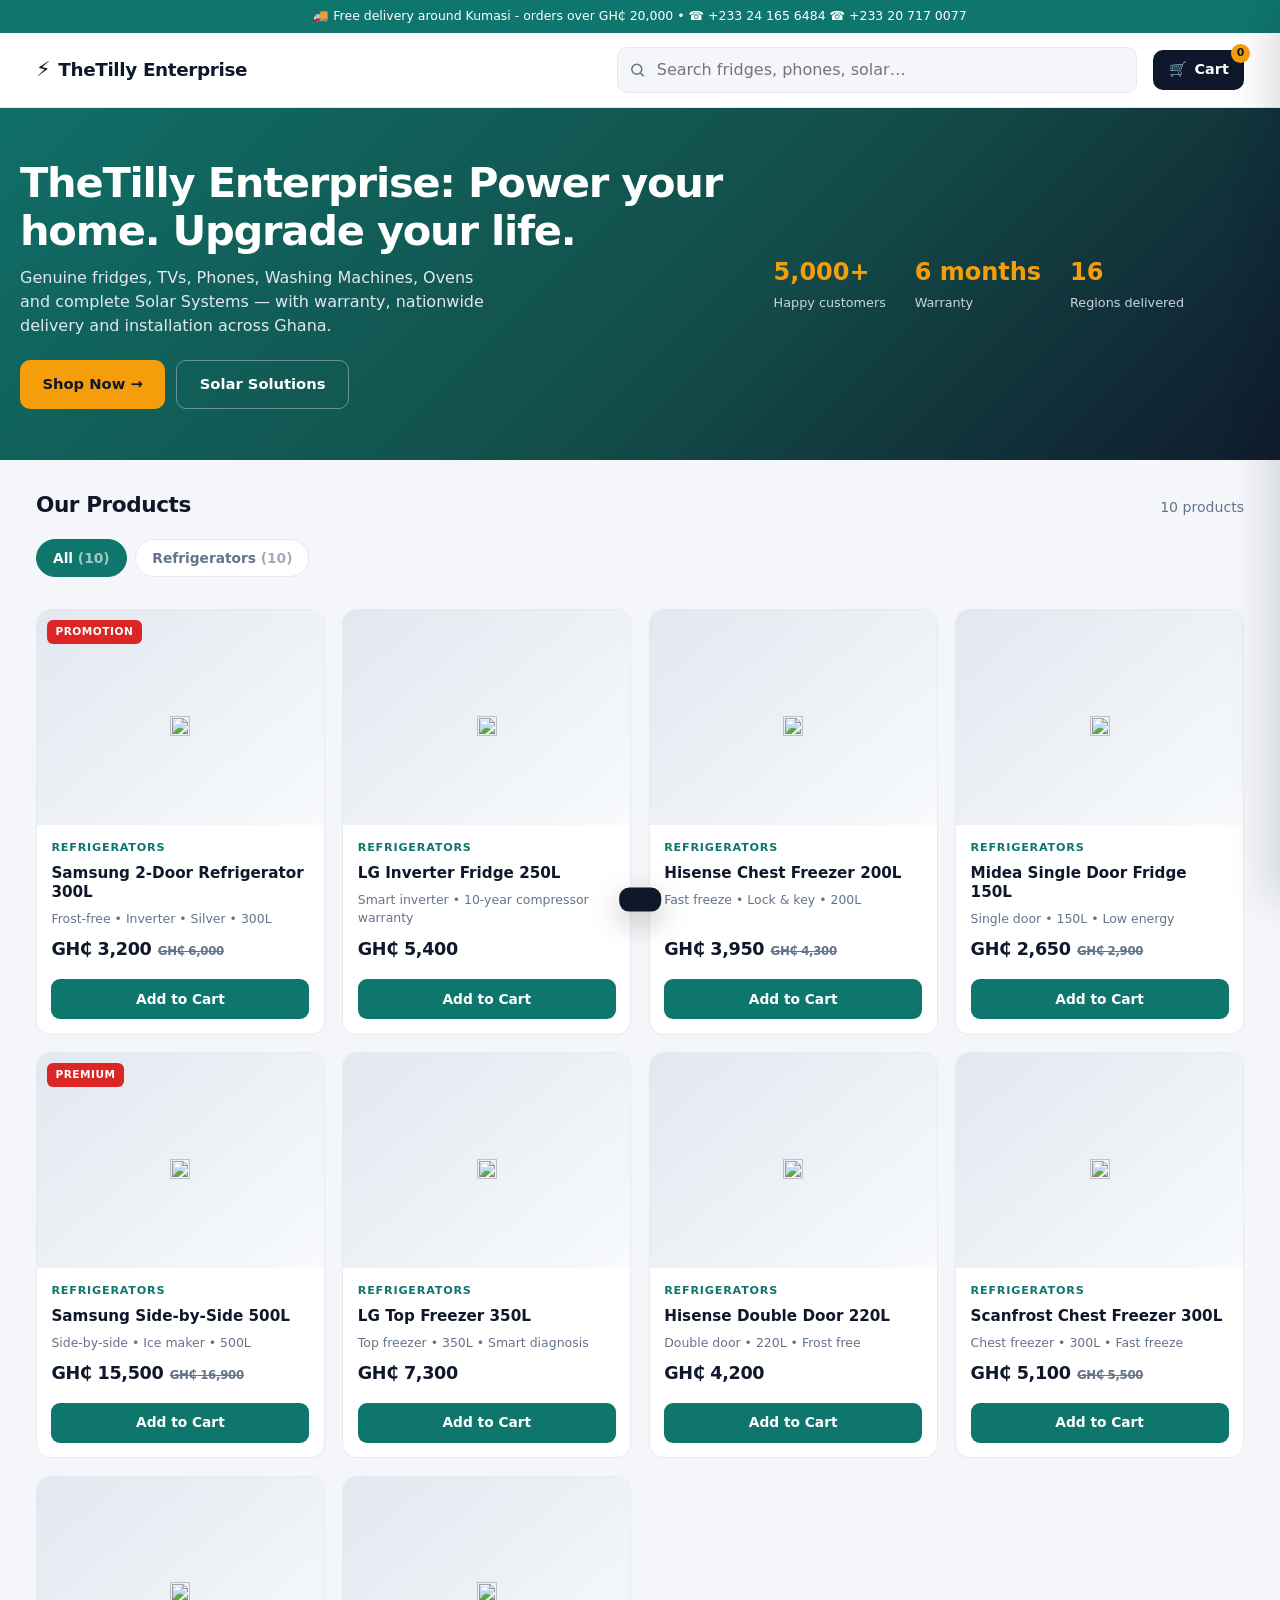
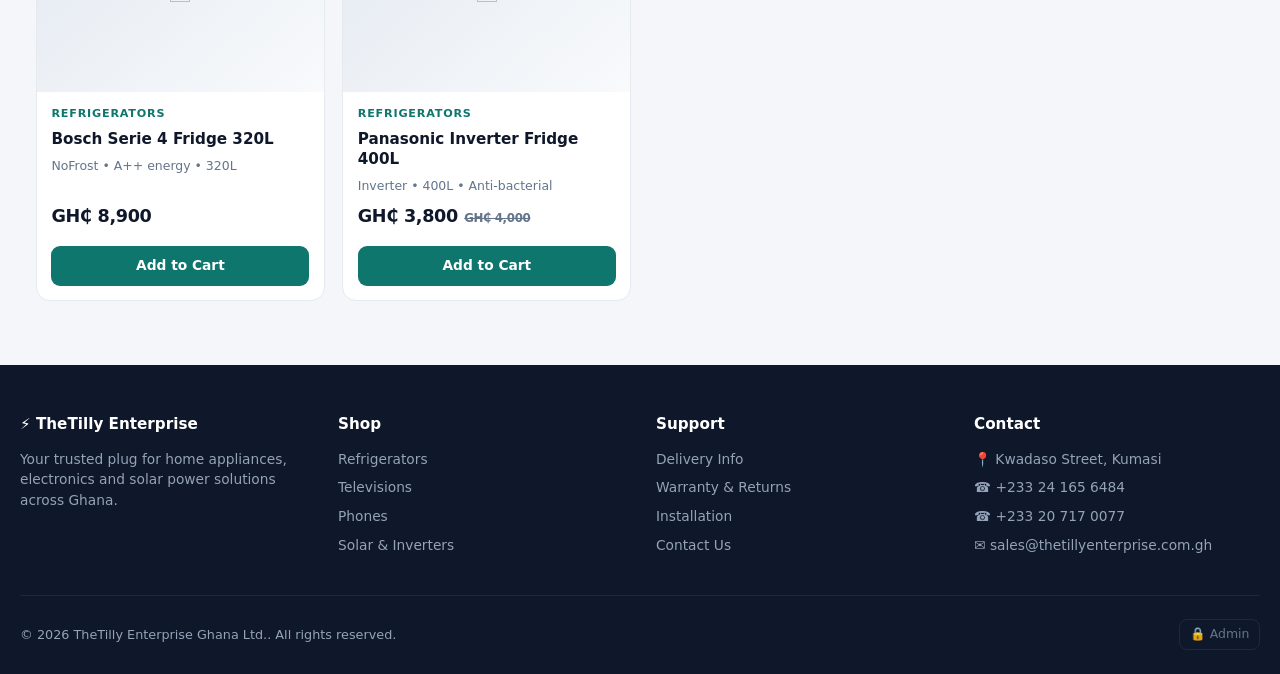
==== commit 2d3c1290: "update" ====
--- a/index.html
+++ b/index.html
@@ -131,7 +131,7 @@
     <div>
       <h4>Contact</h4>
       <ul>
-        <li>📍 Adwenasi-Kwadaso,  Street, Kumasi</li>
+        <li>📍   Kwadaso Street, Kumasi</li>
         <li>☎️ +233 24 165 6484</li>
         <li>☎️ +233 20 717 0077</li>
         <li>✉️ sales@thetillyenterprise.com.gh</li>
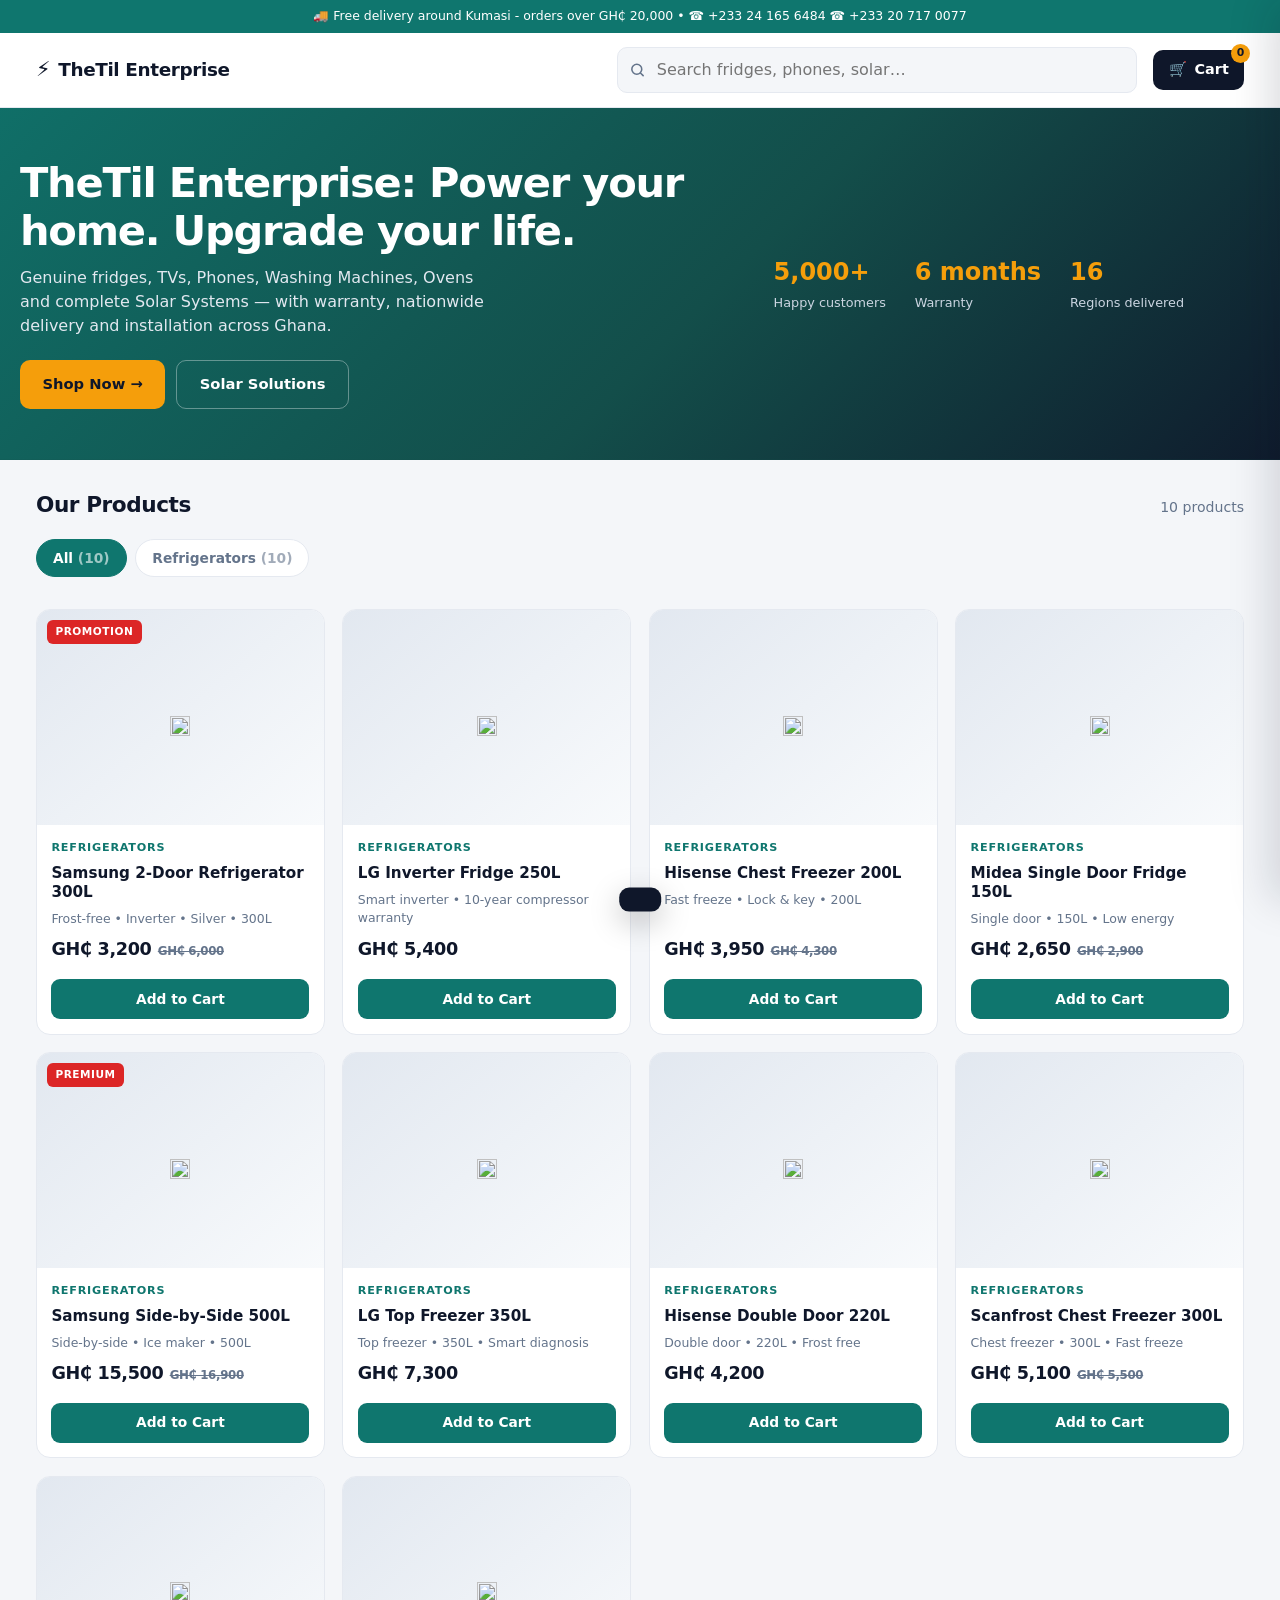
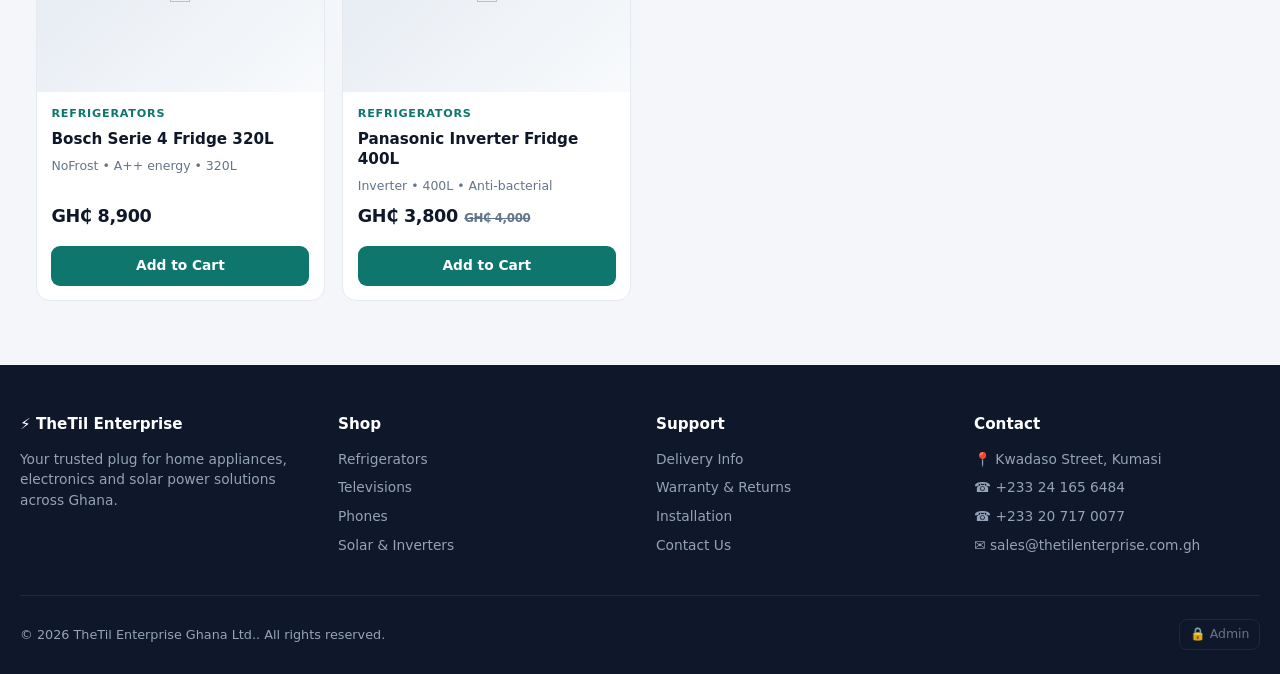
==== commit c0795360: "update" ====
--- a/index.html
+++ b/index.html
@@ -6,7 +6,7 @@
 <meta http-equiv="Content-Security-Policy"
       content="default-src 'self'; script-src 'self'; style-src 'self' 'unsafe-inline'; img-src 'self' data: blob: https:; connect-src 'self' https://wa.me; form-action 'none'; base-uri 'self'; object-src 'none'; frame-src 'none';" />
 <meta name="referrer" content="strict-origin-when-cross-origin" />
-<title>TheTilly Enterprise — Electronics & Home Appliances in Ghana</title>
+<title>TheTil Enterprise — Electronics & Home Appliances in Ghana</title>
 <link rel="stylesheet" href="css/styles.css" />
 </head>
 <body>
@@ -16,7 +16,7 @@
   <nav class="nav">
     <a href="index.html" class="logo">
       <span class="ico">⚡</span>
-      <span id="logoName">TheTilly Enterprise</span>
+      <span id="logoName">TheTil Enterprise</span>
     </a>
     <div class="search">
       <svg width="17" height="17" viewBox="0 0 24 24" fill="none" stroke="currentColor"
@@ -134,7 +134,7 @@
         <li>📍   Kwadaso Street, Kumasi</li>
         <li>☎️ +233 24 165 6484</li>
         <li>☎️ +233 20 717 0077</li>
-        <li>✉️ sales@thetillyenterprise.com.gh</li>
+        <li>✉️ sales@thetilenterprise.com.gh</li>
       </ul>
     </div>
   </div>
